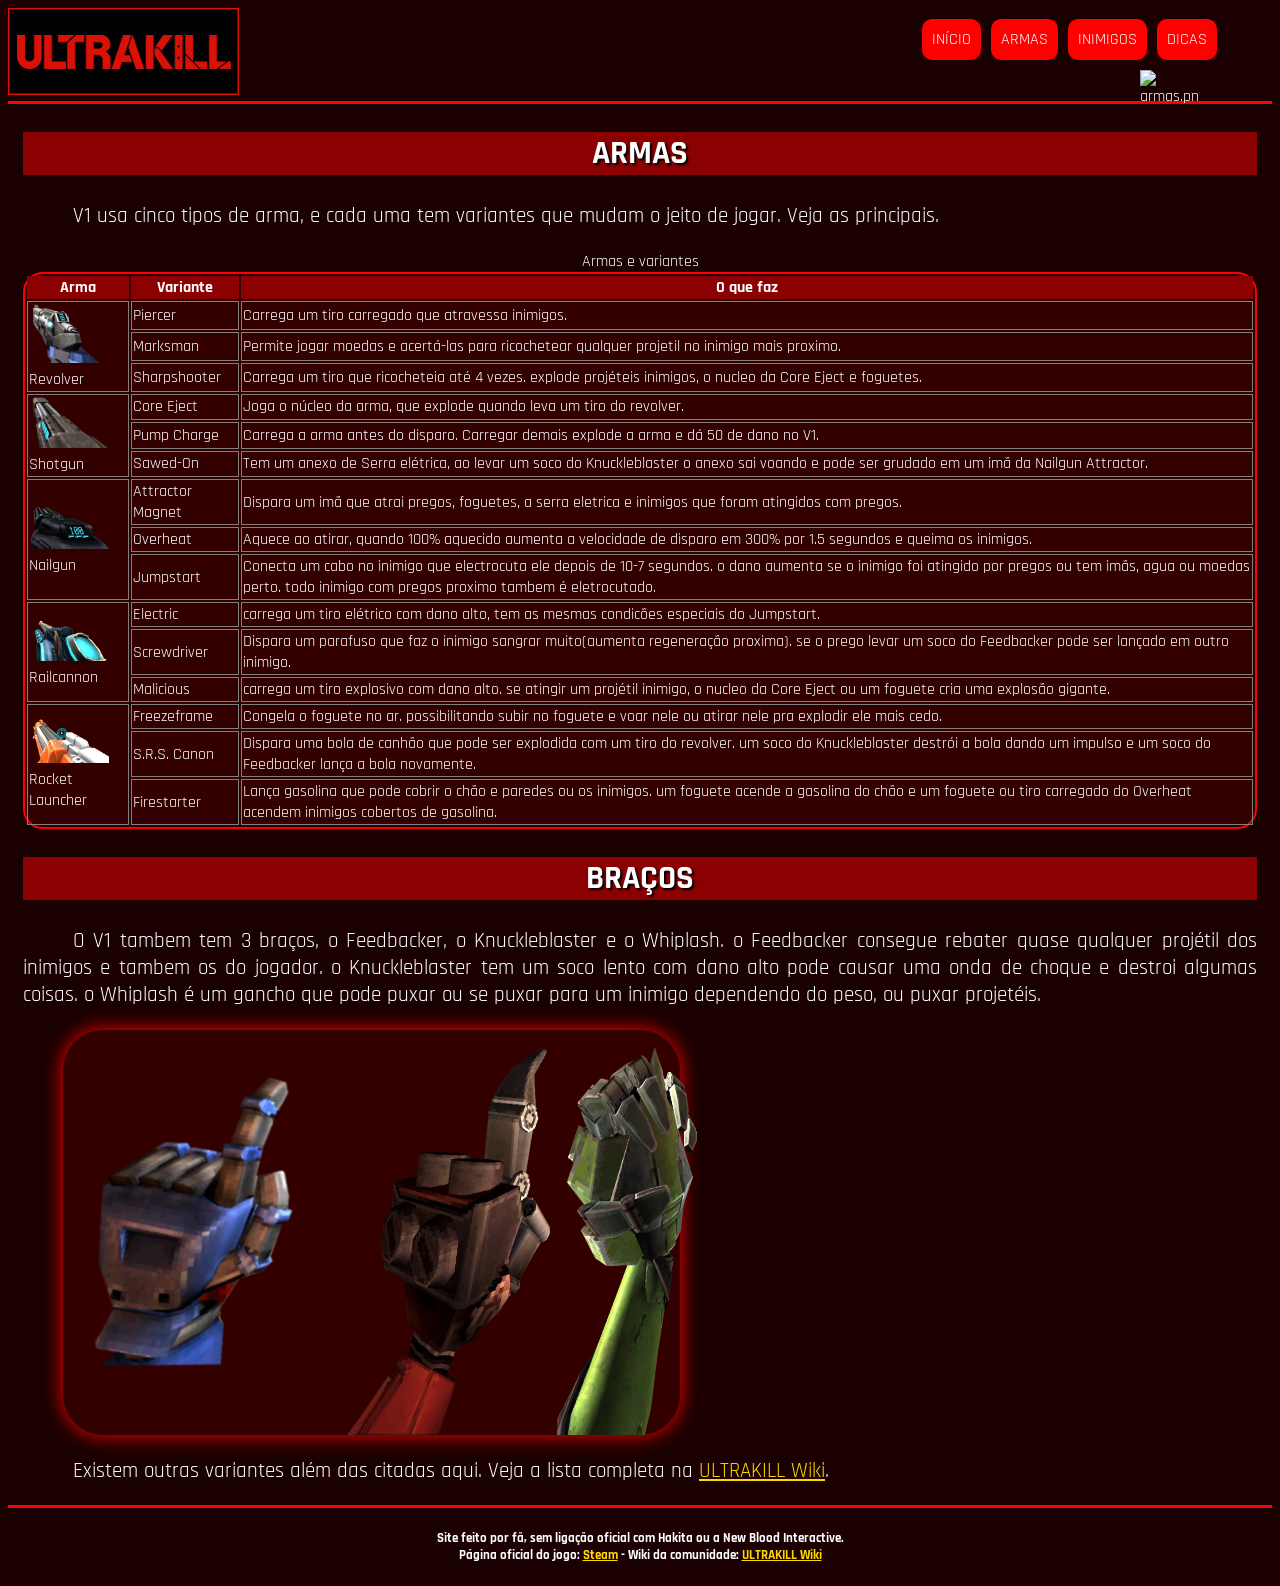
==== armas.html @ 653ec318 "trabalho completamente refeito(só um commit por que fiz junto com a minha dupla e não tinha necessid" ====
<!DOCTYPE html>
<html lang="pt-br">
<head>
	<meta charset="UTF-8">
	<title>ULTRAKILL</title>
	<link rel="stylesheet" type="text/css" href="estilos.css">
</head>
<body id="corpo">
<header id="cabecalho"></hgroup>
	<img class="logo" src="imagens/logo.jpg" alt="Logo">
	<nav id="menu">
		<h3>Menu Principal:</h3>
		<ol type="I" start="8">
			<li><a href="index.html">Início</a></li>
			<li><a href="armas.html">Armas</a></li>
			<li><a href="inimigos.html">Inimigos</a></li>
			<li><a href="dicas.html">Dicas</a></li>
		</ol>
	</nav>
	<img class="icone" src="imagens/armas.png" alt="armas.png">
</header>
<article id="conteudo">
	<h1>ARMAS</h1>
	<span class="texto">
		<p>V1 usa cinco tipos de arma, e cada uma tem variantes que mudam o jeito de jogar. Veja as principais.</p>
	</span>
	<table class="tabela">
		<caption>Armas e variantes</caption>
		<tr>
			<th>Arma</th>
			<th>Variante</th>
			<th>O que faz</th>
		</tr>
		<tr>
			<td rowspan="3"><img src="imagens/Revolver.webp" alt="revolver.png" width="80"><br>Revolver</td>
			<td>Piercer</td>
			<td>Carrega um tiro carregado que atravessa inimigos.</td>
		</tr>
		<tr>
			<td>Marksman</td>
			<td>Permite jogar moedas e acertá-las para ricochetear qualquer projetil no inimigo mais proximo.</td>
		</tr>
		<tr>
			<td>Sharpshooter</td>
			<td>Carrega um tiro que ricocheteia até 4 vezes. explode projéteis inimigos, o nucleo da Core Eject e foguetes.</td>
		</tr>
		<tr>
			<td rowspan="3"><img src="imagens/Shotgun.webp" alt="shotgun.png" width="80"><br>Shotgun</td>
			<td>Core Eject</td>
			<td>Joga o núcleo da arma, que explode quando leva um tiro do revolver.</td>
		</tr>
		<tr>
			<td>Pump Charge</td>
			<td>Carrega a arma antes do disparo. Carregar demais explode a arma e dá 50 de dano no V1.</td>
		</tr>
		<tr>
			<td>Sawed-On</td>
			<td>Tem um anexo de Serra elétrica, ao levar um soco do Knuckleblaster o anexo sai voando e pode ser grudado em um imã da Nailgun Attractor.</td>
		</tr>
		<tr>
			<td rowspan="3"><img src="imagens/Nailgun.webp" alt="nailgun.png" width="80"><br>Nailgun</td>
			<td>Attractor Magnet</td>
			<td>Dispara um imã que atrai pregos, foguetes, a serra eletrica e inimigos que foram atingidos com pregos.</td>
		</tr>
		<tr>
			<td>Overheat</td>
			<td>Aquece ao atirar, quando 100% aquecido aumenta a velocidade de disparo em 300% por 1.5 segundos e queima os inimigos.</td>
		</tr>
		<tr>
			<td>Jumpstart</td>
			<td>Conecta um cabo no inimigo que electrocuta ele depois de 10-7 segundos. o dano aumenta se o inimigo foi atingido por pregos ou tem imãs, agua ou moedas perto. todo inimigo com pregos proximo tambem é eletrocutado.</td>
		</tr>
		<tr>
			<td rowspan="3"><img src="imagens/Railcannon.webp" alt="railcannon.png" width="80"><br>Railcannon</td>
			<td>Electric</td>
			<td>carrega um tiro elétrico com dano alto, tem as mesmas condicões especiais do Jumpstart.</td>
		</tr>
		<tr>
			<td>Screwdriver</td>
			<td>Dispara um parafuso que faz o inimigo sangrar muito(aumenta regeneração proxima). se o prego levar um soco do Feedbacker pode ser lançado em outro inimigo.</td>
		</tr>
		<tr>
			<td>Malicious</td>
			<td>carrega um tiro explosivo com dano alto. se atingir um projétil inimigo, o nucleo da Core Eject ou um foguete cria uma explosão gigante.</td>
		</tr>
		<tr>
			<td rowspan="3"><img src="imagens/Rocket.webp" alt="rocket.png" width="80"><br>Rocket Launcher</td>
			<td>Freezeframe</td>
			<td>Congela o foguete no ar. possibilitando subir no foguete e voar nele ou atirar nele pra explodir ele mais cedo.</td>
		</tr>
		<tr>
			<td>S.R.S. Canon</td>
			<td>Dispara uma bola de canhão que pode ser explodida com um tiro do revolver. um soco do Knuckleblaster destrói a bola dando um impulso e um soco do Feedbacker lança a bola novamente.</td>
		</tr>
		<tr>
			<td>Firestarter</td>
			<td>Lança gasolina que pode cobrir o chão e paredes ou os inimigos. um foguete acende a gasolina do chão e um foguete ou tiro carregado do Overheat acendem inimigos cobertos de gasolina.</td>
		</tr>
	</table>

	<h1>BRAÇOS</h1>
	<span class="texto">
		<p>O V1 tambem tem 3 braços, o Feedbacker, o Knuckleblaster e o Whiplash. o Feedbacker consegue rebater quase qualquer projétil dos inimigos e tambem os do jogador. o Knuckleblaster tem um soco lento com dano alto pode causar uma onda de choque e destroi algumas coisas. o Whiplash é um gancho que pode puxar ou se puxar para um inimigo dependendo do peso, ou puxar projetéis.</p>
		<figure class="bracos">
		<img src="imagens/Feedbacker.webp" width="40%">
		<img src="imagens/Knuckleblaster.webp" width="40%">
		<img src="imagens/Whiplash.webp" width="40%">
		</figure>
		<p>Existem outras variantes além das citadas aqui. Veja a lista completa na <a href="https://ultrakill.wiki.gg/" target="_blank">ULTRAKILL Wiki</a>.</p>
	</span>
</article>
<footer id="rodape">
	<h5>Site feito por fã, sem ligação oficial com Hakita ou a New Blood Interactive.<br>Página oficial do jogo: <a href="https://store.steampowered.com/app/1229490/ULTRAKILL/" target="_blank">Steam</a> - Wiki da comunidade: <a href="https://ultrakill.wiki.gg/" target="_blank">ULTRAKILL Wiki</a></h5>
</footer>
</body>
</html>
---- estilos.css ----
@charset "UTF-8";
@import url('https://fonts.googleapis.com/css2?family=Rajdhani:wght@500;700&display=swap');

body#corpo {
	background-color: #1a0000;
	color: white;
	font-family: 'Rajdhani', Arial, sans-serif;
}
header#cabecalho {
	border-bottom: solid 3px red;
}
article#conteudo {
	margin-left: 15px;
	margin-right: 15px;
}
footer#rodape {
	border-top: solid 3px red;
	text-align: center;
}
a {
	color: gold;
}
figure.outrasFotos {
	background-color: #330000;
	text-align: center;
	box-shadow: 0px 0px 20px red;
	border-radius: 40px;
	width: 95%;
	display: flex;
}

figure.bracos {
	background-color: #330000;
	text-align: center;
	box-shadow: 0px 0px 20px red;
	border-radius: 40px;
	width: 50%;
	display: flex;
}


figure.foto1 {
	background-color: #330000;
	box-shadow: 6px 6px 6px black;
	text-align: center;
	border-radius: 10px;
	border: solid 5px red;
	width: 12.5%;
	padding-top: 5px;
	float: right;
	transition: all 1.5s;
}
figure.foto1:hover {
	transform: rotateZ(10deg);
}
figure.foto1 img {
	width: 95%;
}
figure.foto1 h4 {
	margin-top: -4px;
	margin-bottom: 0px;
	background-color: red;
}
span.texto {
	text-align: justify;
	font-size: 16pt;
	text-indent: 50px;
}


nav#menu h3 {
	display: none;
}
nav#menu ol {
	list-style: none;
	text-transform: uppercase;
	position: absolute;
	top: 0px;
	right: 60px;
}
nav#menu li {
	display: inline-block;
	background-color: red;
	padding: 10px;
	margin: 3px;
	border-radius: 10px;
	transition: background-color 1s, transform 1s;
}
nav#menu li:hover {
	background-color: darkred;
	transform: rotateZ(-10deg);
}
nav#menu a {
	color: white;
	text-decoration: none;
}
nav#menu a:hover {
	color: gold;
	text-decoration: underline;
}


article#conteudo h1 {
	background-color: darkred;
	text-shadow: 2px 2px 2px black;
	font-size: 25pt;
	text-align: center;
	transition: all 1s;
}
article#conteudo h1:hover {
	letter-spacing: 20px;
}
hgroup.titulos h1 {
	text-transform: uppercase;
	font-size: 30pt;
	letter-spacing: -10px;
	border-radius: 20px;
	width: 45%;
	transition: all 2s;
}
hgroup.titulos h1:hover {
	letter-spacing: 6px;
	background-color: red;
	margin-left: 9px;
	box-shadow: 6px 6px 6px black;
}


header#cabecalho img.icone {
	position: absolute;
	top: 70px;
	right: 80px;
	width: 60px;
}

table.tabela {
	border: solid 2px red;
	border-radius: 20px;
	background-color: #330000;
	text-align: center;
	width: 100%;
}
.tabela th {
	background-color: darkred;
}
.tabela td {
	border: solid 1px gray;
	text-align: left;
}


ul.inimigos {
	font-size: 15pt;
}
ul.inimigos li {
	margin-bottom: 8px;
}


section.duvidas {
	border: solid 3px red;
	padding: 10px;
}
details.pergunta {
	margin-bottom: 8px;
}
summary.pergunta1 {
	background-color: darkred;
	padding: 8px;
	cursor: pointer;
}
img.inimigos {
	border-radius: 20px;
}
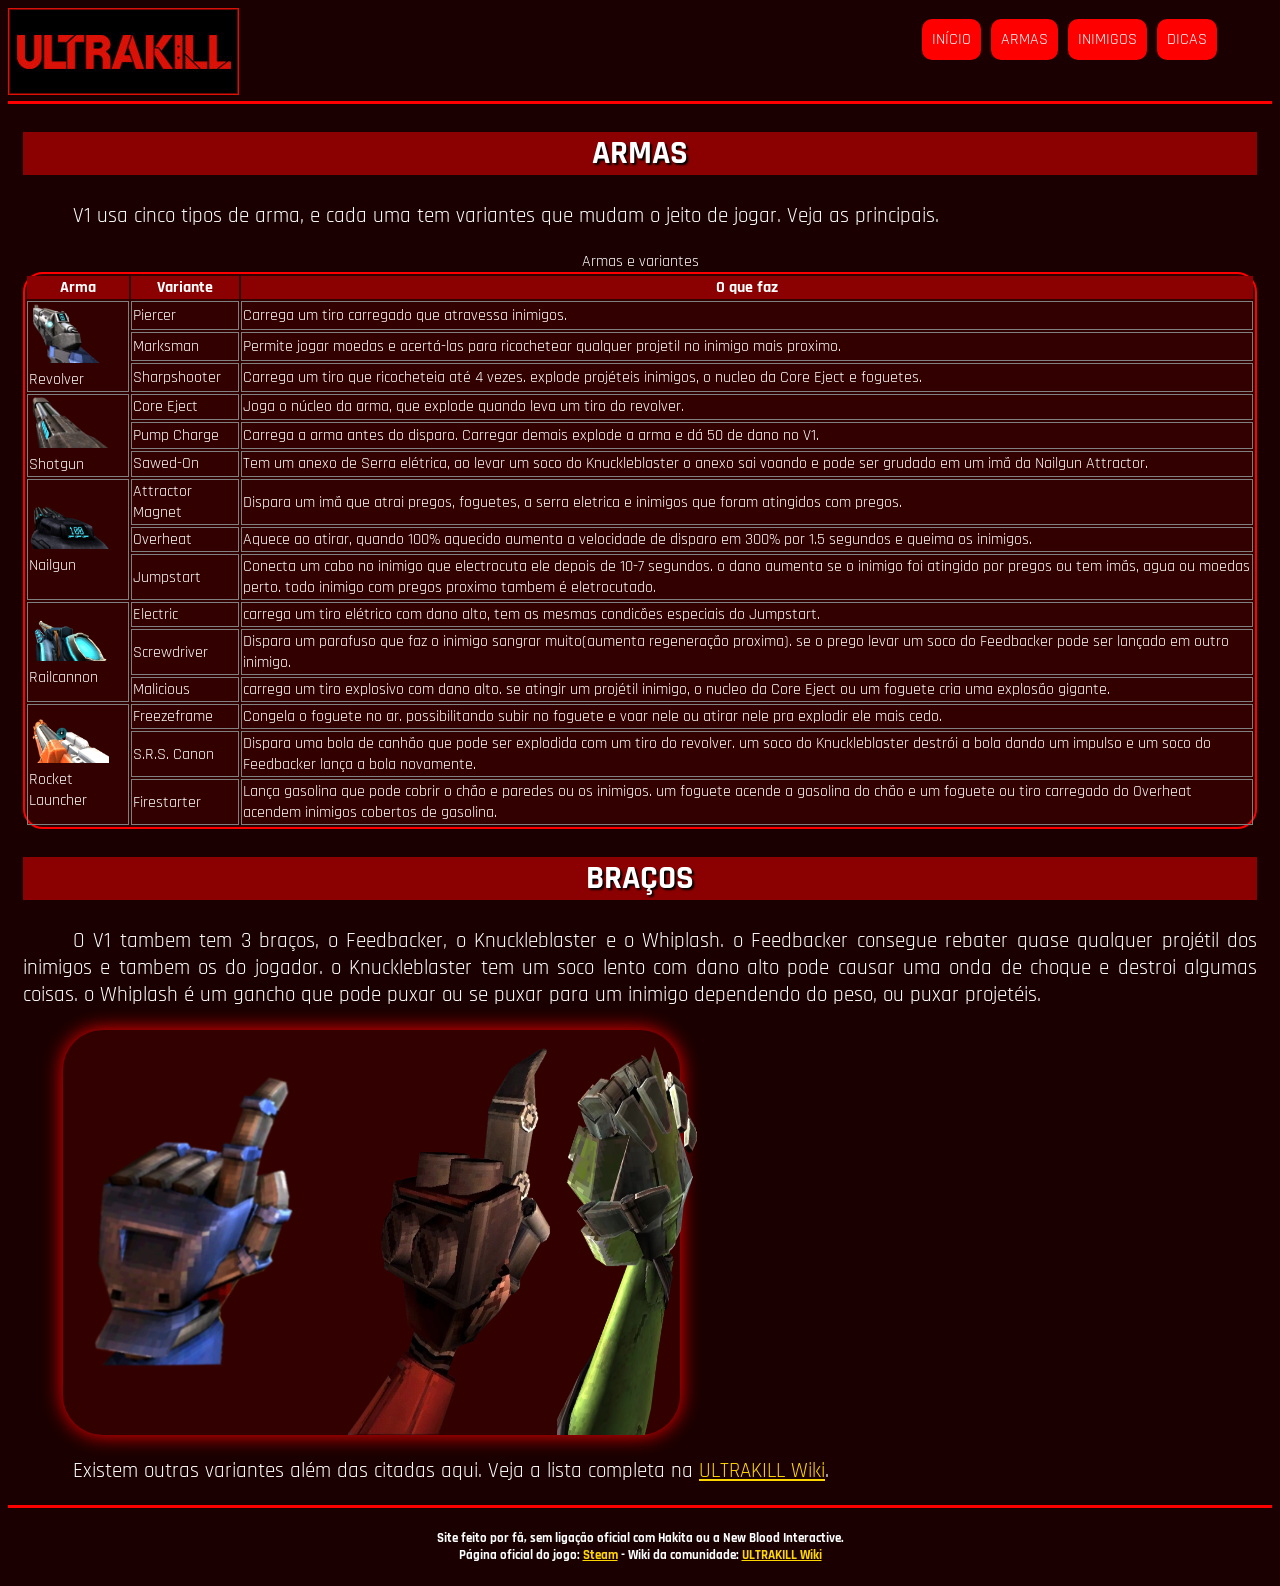
==== commit 61156d38: "arrumei um erro" ====
--- a/armas.html
+++ b/armas.html
@@ -17,7 +17,6 @@
 			<li><a href="dicas.html">Dicas</a></li>
 		</ol>
 	</nav>
-	<img class="icone" src="imagens/armas.png" alt="armas.png">
 </header>
 <article id="conteudo">
 	<h1>ARMAS</h1>
